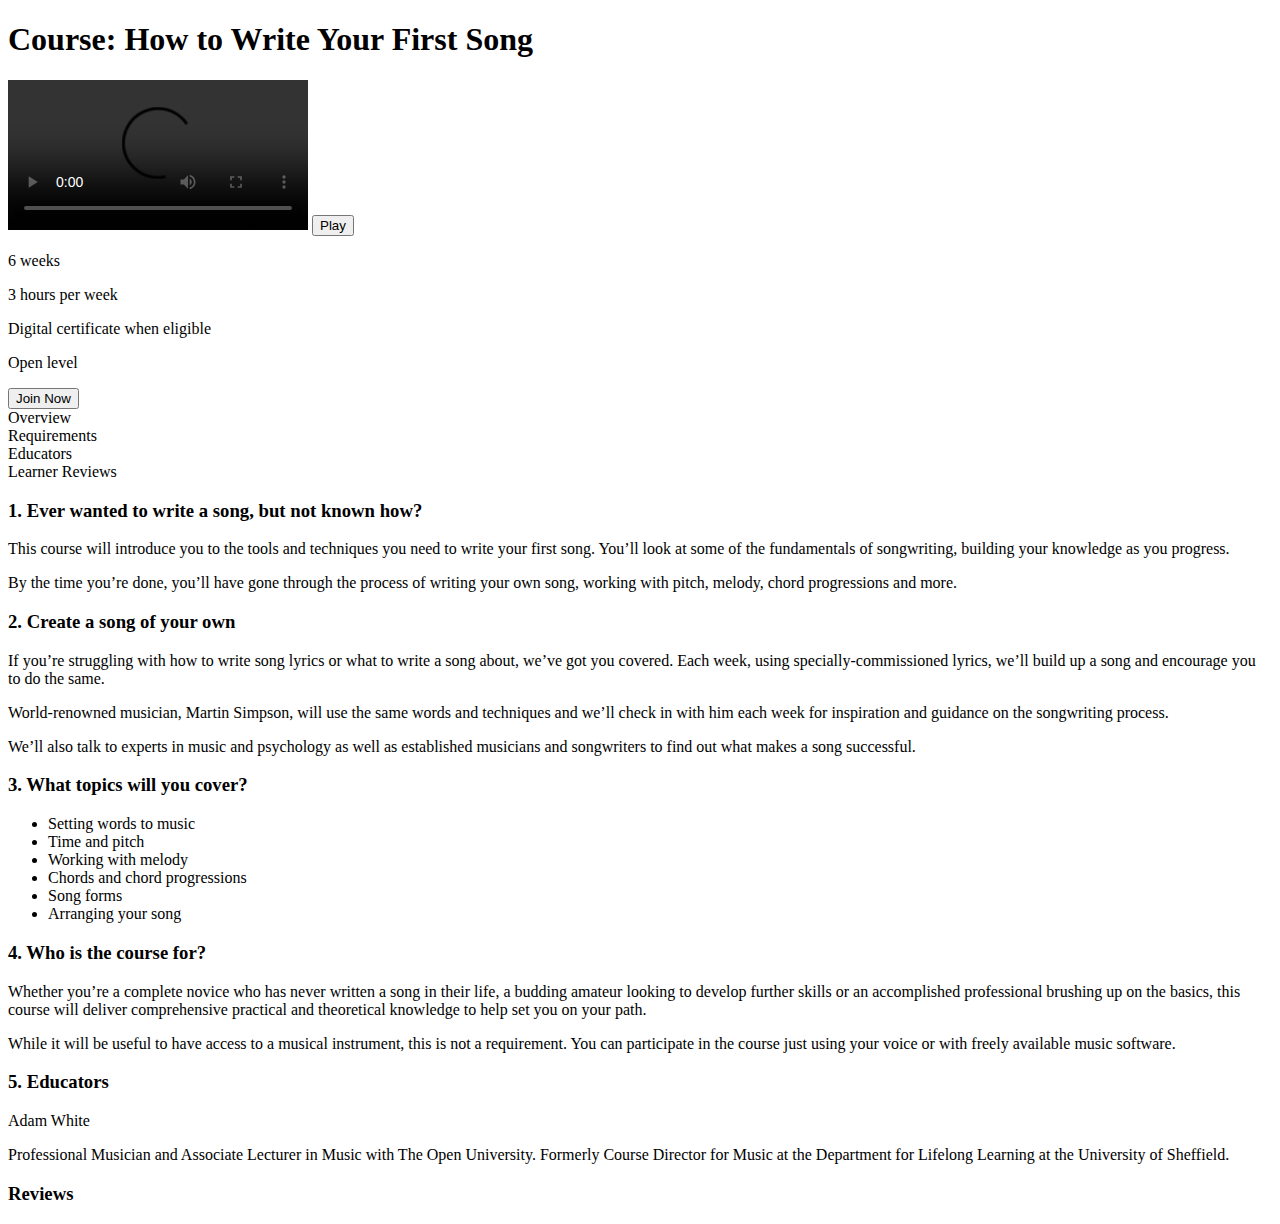
==== ali.html @ 683c17fe "fourth" ====
<!DOCTYPE html>
<html lang="en">
<head>
    <meta charset="UTF-8">
    <meta name="viewport" content="width=device-width, initial-scale=1.0">
    <title>How to Write Your First Song</title>
    <link rel="stylesheet" href="styles.css">
</head>
<body>

    <!-- Header Section -->
    <header>
        <h1>Course: How to Write Your First Song</h1>
    </header>

    <!-- Video and Course Info Section -->
    <div class="content-container">
        <div class="video-box">
            <video controls>
                <source src="course-video.mp4" type="video/mp4">
                Your browser does not support the video tag.
            </video>
            <button class="play-button">Play</button>
        </div>

        <div class="course-details">
            <div class="details-box">
                <p>6 weeks</p>
                <p>3 hours per week</p>
                <p>Digital certificate when eligible</p>
                <p>Open level</p>
                <button class="join-now">Join Now</button>
            </div>
        </div>
    </div>

    <!-- Navigation Below Video -->
    <div class="info-nav">
        <div class="nav-item">Overview</div>
        <div class="nav-item">Requirements</div>
        <div class="nav-item">Educators</div>
        <div class="nav-item">Learner Reviews</div>
    </div>

    <!-- Blocks Below -->
    <div class="blocks-container">
        <div class="block">
            <h3 class="block-title">1. Ever wanted to write a song, but not known how?</h3>
            <p>This course will introduce you to the tools and techniques you need to write your first song. You’ll look at some of the fundamentals of songwriting, building your knowledge as you progress.</p>
            <p>By the time you’re done, you’ll have gone through the process of writing your own song, working with pitch, melody, chord progressions and more.</p>
        </div>

        <div class="block">
            <h3 class="block-title">2. Create a song of your own</h3>
            <p>If you’re struggling with how to write song lyrics or what to write a song about, we’ve got you covered. Each week, using specially-commissioned lyrics, we’ll build up a song and encourage you to do the same.</p>
            <p>World-renowned musician, Martin Simpson, will use the same words and techniques and we’ll check in with him each week for inspiration and guidance on the songwriting process.</p>
            <p>We’ll also talk to experts in music and psychology as well as established musicians and songwriters to find out what makes a song successful.</p>
        </div>

        <div class="block">
            <h3 class="block-title">3. What topics will you cover?</h3>
            <ul>
                <li>Setting words to music</li>
                <li>Time and pitch</li>
                <li>Working with melody</li>
                <li>Chords and chord progressions</li>
                <li>Song forms</li>
                <li>Arranging your song</li>
            </ul>
            <div class="circle"></div>
        </div>

        <div class="block">
            <h3 class="block-title">4. Who is the course for?</h3>
            <p>Whether you’re a complete novice who has never written a song in their life, a budding amateur looking to develop further skills or an accomplished professional brushing up on the basics, this course will deliver comprehensive practical and theoretical knowledge to help set you on your path.</p>
            <p>While it will be useful to have access to a musical instrument, this is not a requirement. You can participate in the course just using your voice or with freely available music software.</p>
        </div>

        <div class="block">
            <h3 class="block-title">5. Educators</h3>
            <div class="circle-profile"></div>
            <p>Adam White</p>
            <p>Professional Musician and Associate Lecturer in Music with The Open University. Formerly Course Director for Music at the Department for Lifelong Learning at the University of Sheffield.</p>
        </div>

        <div class="block">
            <h3 class="block-title">Reviews</h3>
            <div class="divider"></div>
            <div class="divider"></div>
            <div class="circle-profile"></div>
        </div>
    </div>

</body>
</html>
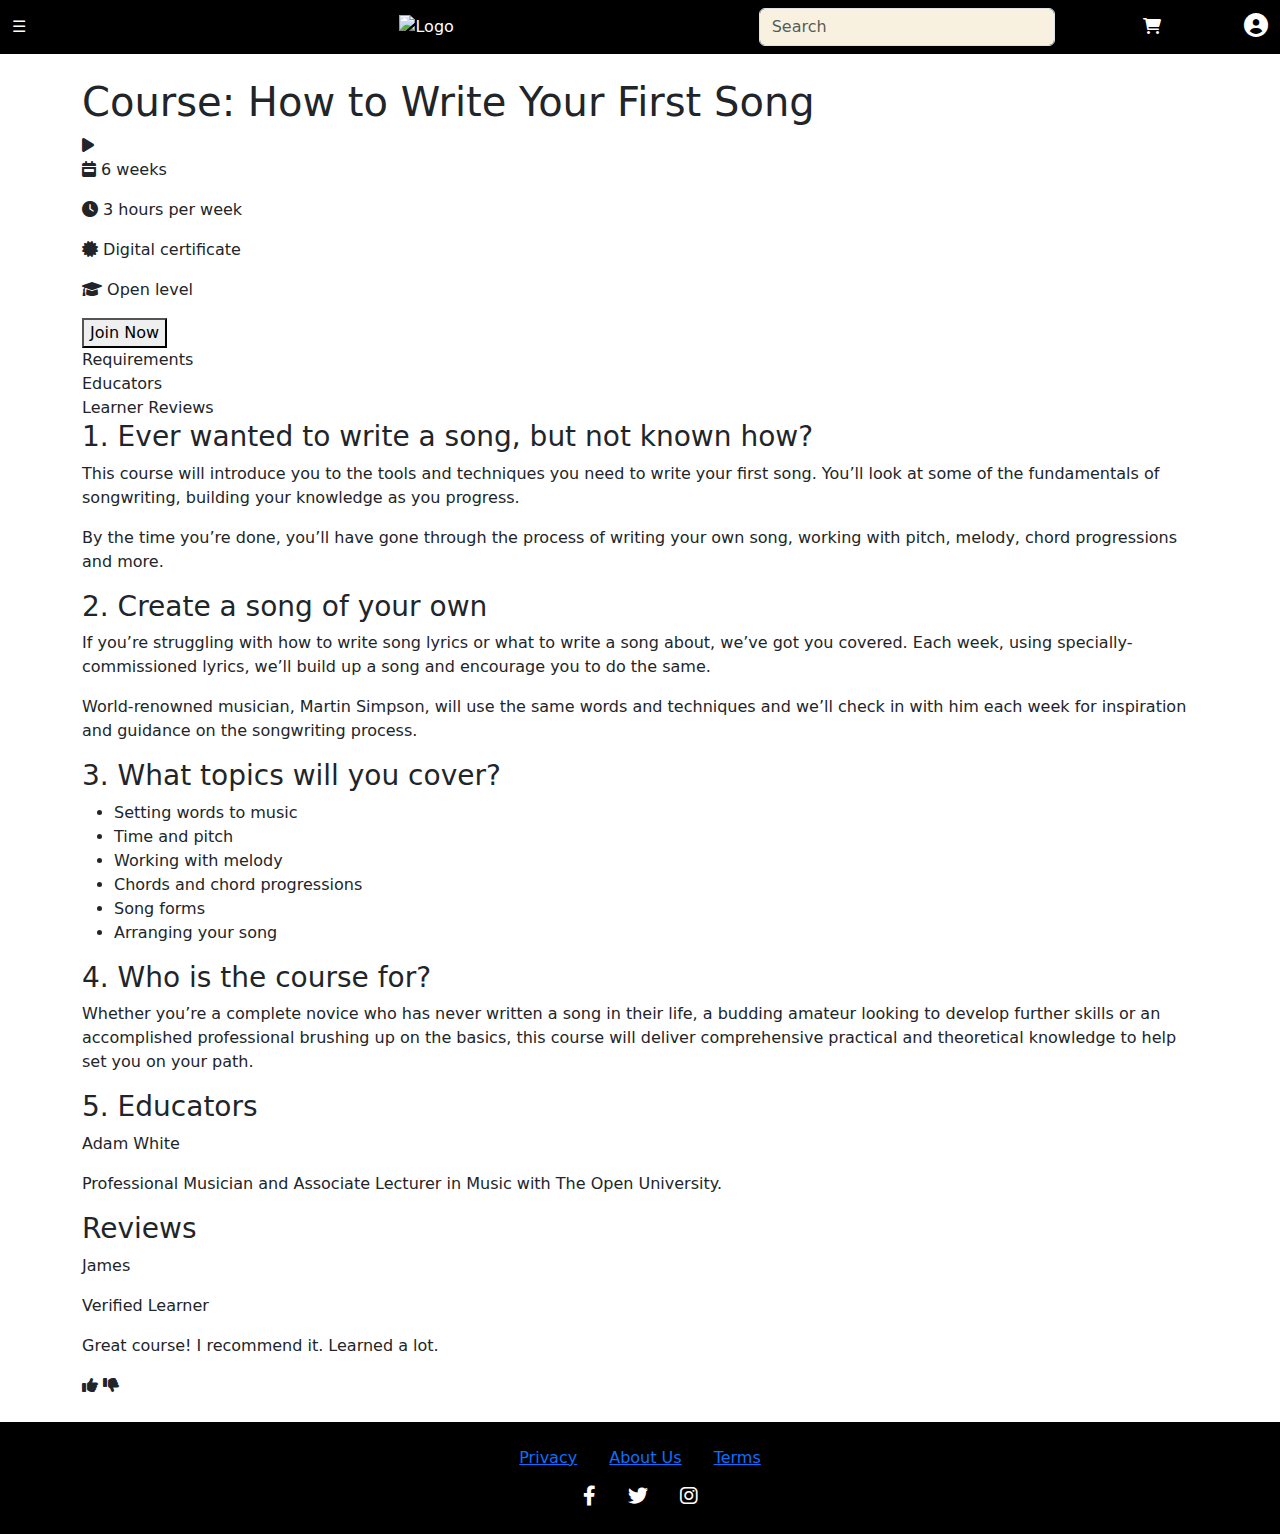
==== commit 3a4740fc: "fifth" ====
--- a/ali.html
+++ b/ali.html
@@ -3,45 +3,105 @@
 <head>
     <meta charset="UTF-8">
     <meta name="viewport" content="width=device-width, initial-scale=1.0">
-    <title>How to Write Your First Song</title>
+    <title>Responsive Website</title>
+    <link href="https://cdn.jsdelivr.net/npm/bootstrap@5.3.0-alpha1/dist/css/bootstrap.min.css" rel="stylesheet">
     <link rel="stylesheet" href="styles.css">
+    <!-- Font Awesome for Icons -->
+    <link rel="stylesheet" href="https://cdnjs.cloudflare.com/ajax/libs/font-awesome/6.0.0-beta3/css/all.min.css">
+    <!-- Google Fonts -->
+    <link href="https://fonts.googleapis.com/css2?family=Roboto:wght@400;500;700&family=Poppins:wght@300;400;600&display=swap" rel="stylesheet">
 </head>
 <body>
 
     <!-- Header Section -->
+    <header class="bg-black text-white py-2">
+        <div class="container-fluid">
+            <div class="row align-items-center">
+                <!-- Hamburger Menu -->
+                <div class="col-1">
+                    <button class="navbar-toggler" type="button" data-bs-toggle="collapse" data-bs-target="#menuDropdown" aria-controls="menuDropdown" aria-expanded="false">
+                        &#9776;
+                    </button>
+                    <div class="collapse navbar-collapse" id="menuDropdown">
+                        <ul class="navbar-nav">
+                            <li class="nav-item"><a class="nav-link" href="#">Courses</a></li>
+                            <li class="nav-item"><a class="nav-link" href="#">Explore</a></li>
+                            <li class="nav-item"><a class="nav-link" href="#">Educators</a></li>
+                        </ul>
+                    </div>
+                </div>
+
+                <!-- Logo -->
+                <div class="col text-center">
+                    <img src="https://i.postimg.cc/ydd6S2cY/LOGO-modified.png" alt="Logo" class="logo-img">
+                </div>
+
+                <!-- Search Bar -->
+                <div class="col-3">
+                    <input type="text" class="form-control" placeholder="Search" style="background-color: #f8f1e0; color: #333;">
+                </div>
+
+                <!-- Cart Icon -->
+                <div class="col-1 text-end">
+                    <i class="fas fa-cart-shopping cart-icon" data-bs-toggle="offcanvas" data-bs-target="#cartOffcanvas" aria-controls="cartOffcanvas"></i>
+                </div>
+
+                <!-- Profile Icon -->
+                <div class="col-1 text-end">
+                    <i class="fas fa-user-circle" style="font-size: 24px;"></i>
+                </div>
+            </div>
+        </div>
+    </header>
+
+    <!-- Offcanvas Cart -->
+    <div class="offcanvas offcanvas-end" tabindex="-1" id="cartOffcanvas" aria-labelledby="cartOffcanvasLabel">
+        <div class="offcanvas-header">
+            <h5 id="cartOffcanvasLabel">Shopping Cart</h5>
+            <button type="button" class="btn-close" data-bs-dismiss="offcanvas" aria-label="Close"></button>
+        </div>
+        <div class="offcanvas-body">
+            <div id="cartContent">
+                <p>Nothing added yet</p>
+            </div>
+        </div>
+    </div>
+
+    <!-- Main Content Section (Empty) -->
+    <main class="container my-4">
+        <!-- Content h<body>
+    <!-- Header Section -->
     <header>
         <h1>Course: How to Write Your First Song</h1>
     </header>
-
+    
     <!-- Video and Course Info Section -->
     <div class="content-container">
         <div class="video-box">
-            <video controls>
-                <source src="course-video.mp4" type="video/mp4">
-                Your browser does not support the video tag.
-            </video>
-            <button class="play-button">Play</button>
+            <div class="video-overlay">
+                <i class="fas fa-play video-play-icon"></i>
+            </div>
+      
         </div>
-
         <div class="course-details">
             <div class="details-box">
-                <p>6 weeks</p>
-                <p>3 hours per week</p>
-                <p>Digital certificate when eligible</p>
-                <p>Open level</p>
+                <p><i class="fas fa-calendar-week"></i> 6 weeks</p>
+                <p><i class="fas fa-clock"></i> 3 hours per week</p>
+                <p><i class="fas fa-certificate"></i> Digital certificate </p>
+                <p><i class="fas fa-graduation-cap"></i> Open level</p>
                 <button class="join-now">Join Now</button>
             </div>
         </div>
     </div>
+    
+    <!-- Navigation Below Video -->
+<div class="info-nav">
+    <div class="nav-item"><a href="#section4" class="nav-link">Requirements</a></div>
+    <div class="nav-item"><a href="#section5" class="nav-link">Educators</a></div>
+    <div class="nav-item"><a href="#section6" class="nav-link">Learner Reviews</a></div>
+</div>
 
-    <!-- Navigation Below Video -->
-    <div class="info-nav">
-        <div class="nav-item">Overview</div>
-        <div class="nav-item">Requirements</div>
-        <div class="nav-item">Educators</div>
-        <div class="nav-item">Learner Reviews</div>
-    </div>
-
+    
     <!-- Blocks Below -->
     <div class="blocks-container">
         <div class="block">
@@ -49,14 +109,11 @@
             <p>This course will introduce you to the tools and techniques you need to write your first song. You’ll look at some of the fundamentals of songwriting, building your knowledge as you progress.</p>
             <p>By the time you’re done, you’ll have gone through the process of writing your own song, working with pitch, melody, chord progressions and more.</p>
         </div>
-
         <div class="block">
             <h3 class="block-title">2. Create a song of your own</h3>
             <p>If you’re struggling with how to write song lyrics or what to write a song about, we’ve got you covered. Each week, using specially-commissioned lyrics, we’ll build up a song and encourage you to do the same.</p>
             <p>World-renowned musician, Martin Simpson, will use the same words and techniques and we’ll check in with him each week for inspiration and guidance on the songwriting process.</p>
-            <p>We’ll also talk to experts in music and psychology as well as established musicians and songwriters to find out what makes a song successful.</p>
         </div>
-
         <div class="block">
             <h3 class="block-title">3. What topics will you cover?</h3>
             <ul>
@@ -67,29 +124,51 @@
                 <li>Song forms</li>
                 <li>Arranging your song</li>
             </ul>
-            <div class="circle"></div>
         </div>
-
-        <div class="block">
+        <div class="block" id="section4">
             <h3 class="block-title">4. Who is the course for?</h3>
             <p>Whether you’re a complete novice who has never written a song in their life, a budding amateur looking to develop further skills or an accomplished professional brushing up on the basics, this course will deliver comprehensive practical and theoretical knowledge to help set you on your path.</p>
-            <p>While it will be useful to have access to a musical instrument, this is not a requirement. You can participate in the course just using your voice or with freely available music software.</p>
         </div>
-
         <div class="block">
-            <h3 class="block-title">5. Educators</h3>
-            <div class="circle-profile"></div>
+            <h3 class="block-title" id="section5">5. Educators</h3>
+            <div class="circle-profile" style="background-image: url('https://i.postimg.cc/vTv0bcCw/p5.png');"></div>
             <p>Adam White</p>
-            <p>Professional Musician and Associate Lecturer in Music with The Open University. Formerly Course Director for Music at the Department for Lifelong Learning at the University of Sheffield.</p>
+            <p>Professional Musician and Associate Lecturer in Music with The Open University.</p>
         </div>
-
-        <div class="block">
+        <div class="block" id="section6">
             <h3 class="block-title">Reviews</h3>
-            <div class="divider"></div>
-            <div class="divider"></div>
-            <div class="circle-profile"></div>
+            <div class="circle-profile" style="background-image: url('https://i.postimg.cc/6pYvv30x/p4.png');"></div>
+            <p class="review-text">James</p>
+            <p class="review-text">Verified Learner</p>
+            <p>Great course! I recommend it. Learned a lot.</p>
+            <div class="like-dislike">
+                <i class="fas fa-thumbs-up"></i>
+                <i class="fas fa-thumbs-down"></i>
+  
+            </div>
         </div>
     </div>
+</body>
+    </main>
 
+    <!-- Footer Section -->
+    <footer class="bg-black text-white py-4">
+        <div class="container text-center">
+            <div class="d-flex justify-content-center">
+                <a href="#privacy" class="mx-3">Privacy</a>
+                <a href="#about-us" class="mx-3">About Us</a>
+                <a href="#terms" class="mx-3">Terms</a>
+            </div>
+            <!-- Social Media Icons -->
+            <div class="social-icons d-flex justify-content-center mt-3">
+                <a href="#" class="mx-3"><i class="fab fa-facebook-f" style="font-size: 20px; color: white;"></i></a>
+                <a href="#" class="mx-3"><i class="fab fa-twitter" style="font-size: 20px; color: white;"></i></a>
+                <a href="#" class="mx-3"><i class="fab fa-instagram" style="font-size: 20px; color: white;"></i></a>
+            </div>
+        </div>
+    </footer>
+
+    <!-- JavaScript -->
+    <script src="https://cdn.jsdelivr.net/npm/bootstrap@5.3.0-alpha1/dist/js/bootstrap.bundle.min.js"></script>
 </body>
 </html>
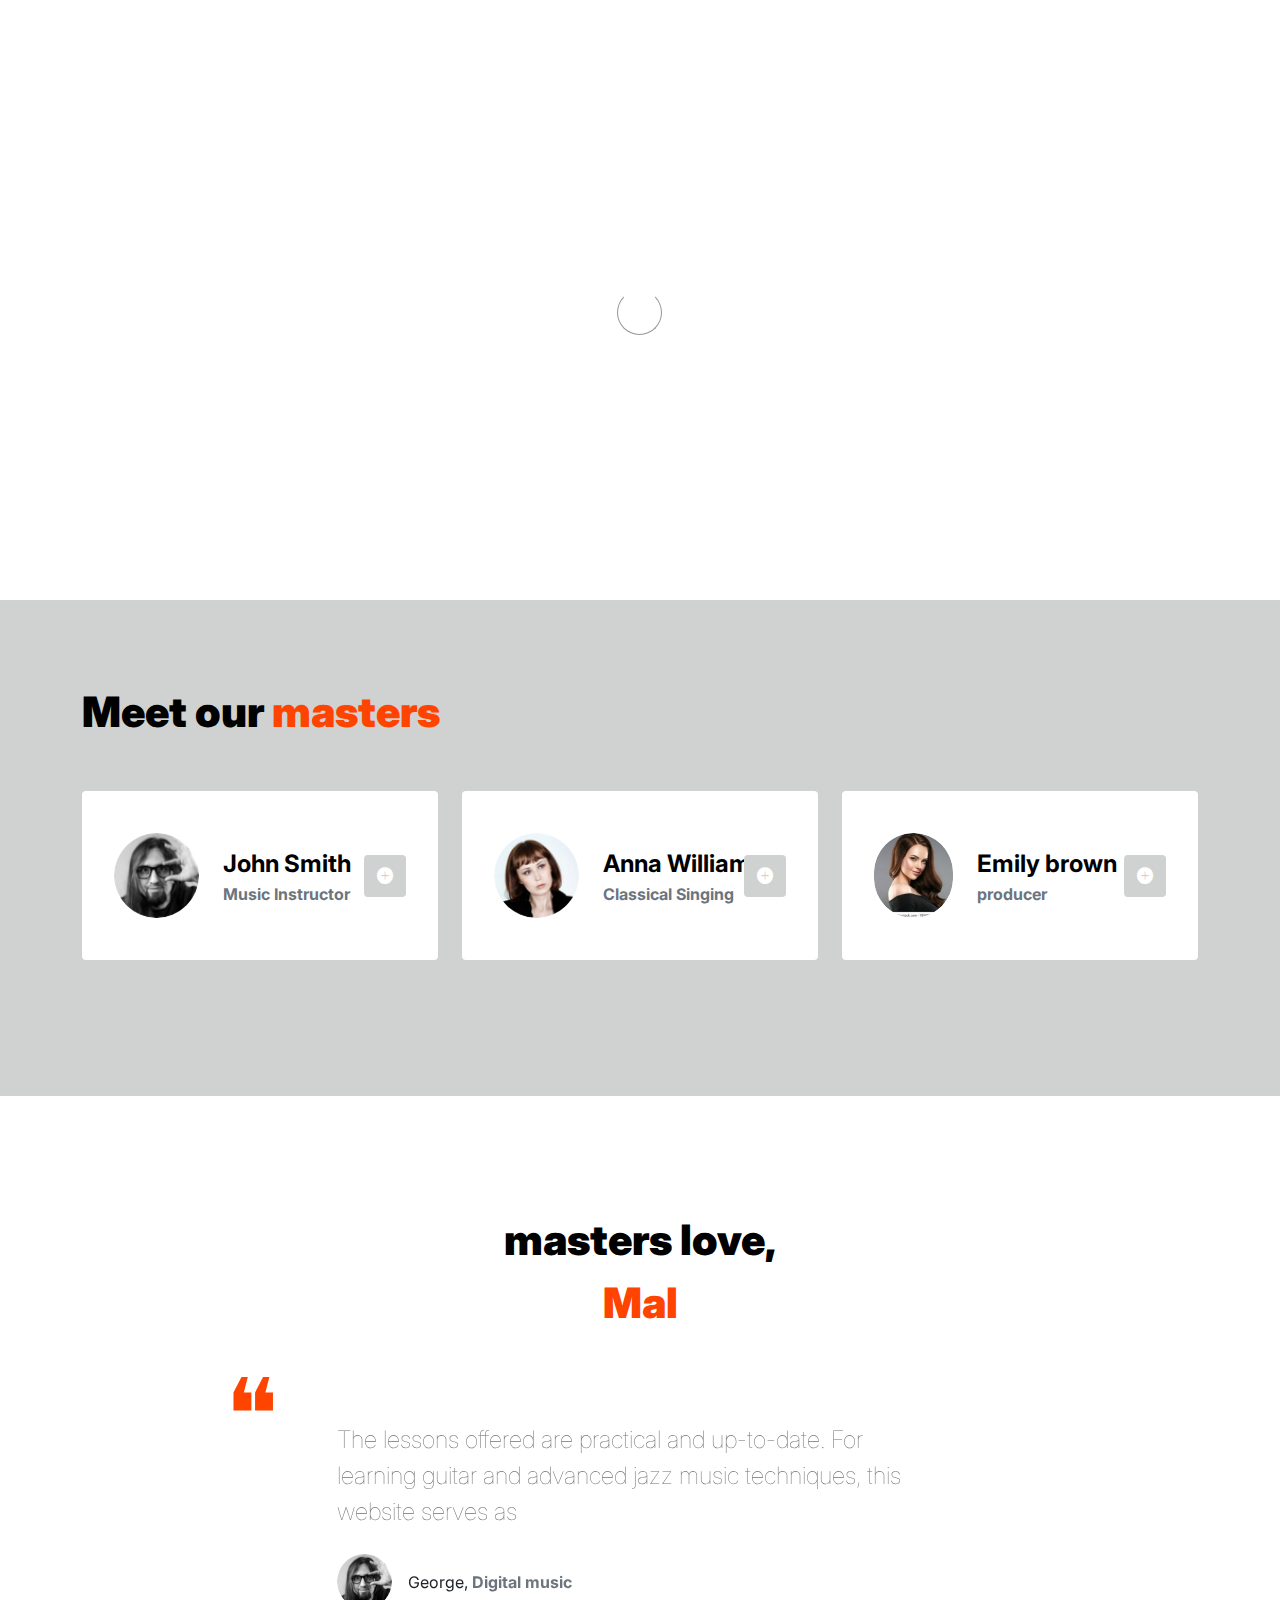
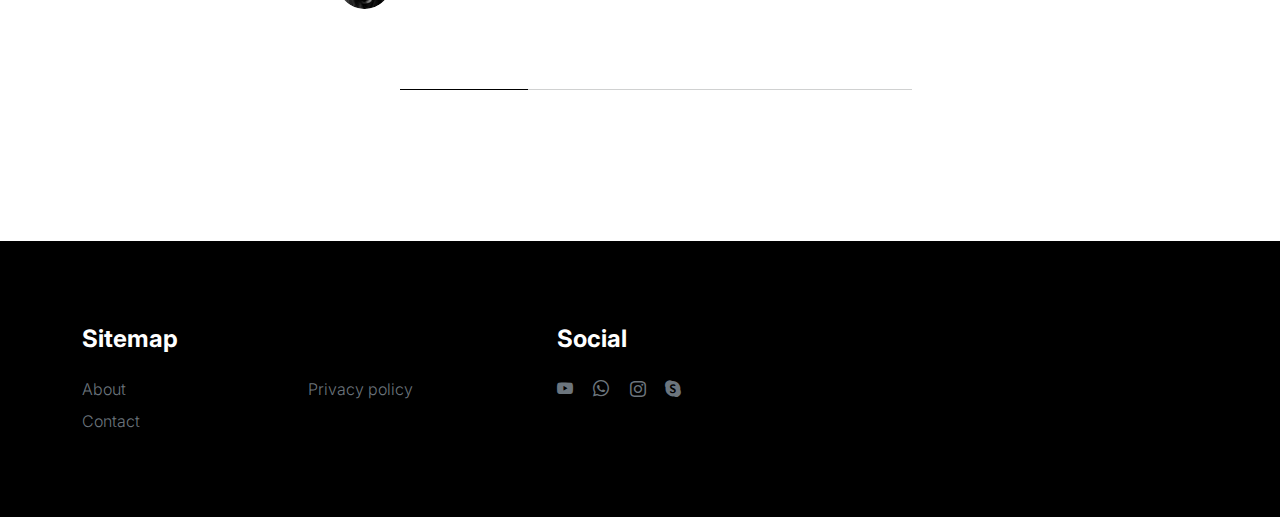
==== commit 4d117aa8: "sixth" ====
--- a/ali.html
+++ b/ali.html
@@ -1,174 +1,388 @@
-<!DOCTYPE html>
+<!doctype html>
 <html lang="en">
-<head>
-    <meta charset="UTF-8">
-    <meta name="viewport" content="width=device-width, initial-scale=1.0">
-    <title>Responsive Website</title>
-    <link href="https://cdn.jsdelivr.net/npm/bootstrap@5.3.0-alpha1/dist/css/bootstrap.min.css" rel="stylesheet">
-    <link rel="stylesheet" href="styles.css">
-    <!-- Font Awesome for Icons -->
-    <link rel="stylesheet" href="https://cdnjs.cloudflare.com/ajax/libs/font-awesome/6.0.0-beta3/css/all.min.css">
-    <!-- Google Fonts -->
-    <link href="https://fonts.googleapis.com/css2?family=Roboto:wght@400;500;700&family=Poppins:wght@300;400;600&display=swap" rel="stylesheet">
-</head>
-<body>
-
-    <!-- Header Section -->
-    <header class="bg-black text-white py-2">
-        <div class="container-fluid">
-            <div class="row align-items-center">
-                <!-- Hamburger Menu -->
-                <div class="col-1">
-                    <button class="navbar-toggler" type="button" data-bs-toggle="collapse" data-bs-target="#menuDropdown" aria-controls="menuDropdown" aria-expanded="false">
-                        &#9776;
+    <head>
+        <meta charset="utf-8">
+        <meta name="viewport" content="width=device-width, initial-scale=1">
+
+        <meta name="description" content="">
+        <meta name="author" content="">
+
+        <title>mal About Page</title>
+
+        <!-- CSS FILES -->
+        <link rel="preconnect" href="https://fonts.googleapis.com">
+
+        <link rel="preconnect" href="https://fonts.gstatic.com" crossorigin>
+
+        <link href="https://fonts.googleapis.com/css2?family=Inter:wght@100;300;400;700;900&display=swap" rel="stylesheet">
+
+        <link href="css/bootstrap.min.css" rel="stylesheet">
+        <link href="css/bootstrap-icons.css" rel="stylesheet">
+
+        <link rel="stylesheet" href="css/slick.css"/>
+
+        <link href="css/ali.css" rel="stylesheet">
+ 
+    </head>
+    
+    <body>
+
+        <section class="preloader">
+            <div class="spinner">
+                <span class="sk-inner-circle"></span>
+            </div>
+        </section>
+    
+        <main>
+
+            <nav class="navbar navbar-expand-lg">
+                <div class="container">
+                    <button class="navbar-toggler" type="button" data-bs-toggle="collapse" data-bs-target="#navbarNav" aria-controls="navbarNav" aria-expanded="false" aria-label="Toggle navigation">
+                        <span class="navbar-toggler-icon"></span>
                     </button>
-                    <div class="collapse navbar-collapse" id="menuDropdown">
-                        <ul class="navbar-nav">
-                            <li class="nav-item"><a class="nav-link" href="#">Courses</a></li>
-                            <li class="nav-item"><a class="nav-link" href="#">Explore</a></li>
-                            <li class="nav-item"><a class="nav-link" href="#">Educators</a></li>
-                        </ul>
-                    </div>
-                </div>
-
-                <!-- Logo -->
-                <div class="col text-center">
-                    <img src="https://i.postimg.cc/ydd6S2cY/LOGO-modified.png" alt="Logo" class="logo-img">
-                </div>
-
-                <!-- Search Bar -->
-                <div class="col-3">
-                    <input type="text" class="form-control" placeholder="Search" style="background-color: #f8f1e0; color: #333;">
-                </div>
-
-                <!-- Cart Icon -->
-                <div class="col-1 text-end">
-                    <i class="fas fa-cart-shopping cart-icon" data-bs-toggle="offcanvas" data-bs-target="#cartOffcanvas" aria-controls="cartOffcanvas"></i>
-                </div>
-
-                <!-- Profile Icon -->
-                <div class="col-1 text-end">
-                    <i class="fas fa-user-circle" style="font-size: 24px;"></i>
-                </div>
+
+                    <a class="navbar-brand" href="index.html">
+                        <strong><span>Mal</span> </strong>
+                    </a>
+
+                    <div class="d-lg-none">
+                        <a href="sign-in.html" class="bi-person custom-icon me-3"></a>
+
+                        <a href="product-detail.html" class="bi-bag custom-icon"></a>
+                    </div>
+
+                    <div class="collapse navbar-collapse" id="navbarNav">
+                        <ul class="navbar-nav mx-auto">
+                            <li class="nav-item">
+                                <a class="nav-link" href="index.html">Home</a>
+                            </li>
+
+                            <li class="nav-item">
+                                <a class="nav-link active" href="ali.html">user</a>
+                            </li>
+
+                            <li class="nav-item">
+                                <a class="nav-link" href="page5.html">course</a>
+                            </li>
+
+                            <li class="nav-item">
+                                <a class="nav-link" href="npage4.html">master</a>
+                            </li>
+
+                            <li class="nav-item">
+                                <a class="nav-link" href="npage3.html">Contact</a>
+                            </li>
+                        </ul>
+
+                        <div class="d-none d-lg-block">
+                            <a href="sign-in.html" class="bi-person custom-icon me-3"></a>
+
+                            <a href="product-detail.html" class="bi-bag custom-icon"></a>
+                        </div>
+                    </div>
+                </div>
+            </nav>
+
+            <header class="site-header section-padding-img site-header-image">
+                <div class="container">
+                    <div class="row">
+
+                        <div class="col-lg-6 col-12 header-info">
+                            <h1>
+                                <span class="d-block text-primary">Company</span>
+                                <span class="d-block text-dark">of music</span>
+                            </h1>
+                        </div>
+                    </div>
+                </div>
+
+                <img src="image/t3.png" class="header-image img-fluid" alt="">
+            </header>
+
+            <section class="team section-padding">
+                <div class="container">
+                    <div class="row">
+
+                        <div class="col-12">
+                            <h2 class="mb-5">Meet our <span>masters</span></h2>
+                        </div>
+
+                        <div class="col-lg-4 mb-4 col-12">
+                            <div class="team-thumb d-flex align-items-center">
+                                <img src="image/pr1.png" class="img-fluid custom-circle-image team-image me-4" alt="">
+
+                                <div class="team-info">
+                                    <h5 class="mb-0">John Smith</h5>
+                                    <strong class="text-muted">Music  Instructor</strong>
+
+                                    <!-- Button trigger modal -->
+                                    <button type="button" class="btn custom-modal-btn" data-bs-toggle="modal" data-bs-target="#don">
+                                      <i class="bi-plus-circle-fill"></i>
+                                    </button>
+
+                                </div>
+                            </div>
+                        </div>
+
+                        <div class="col-lg-4 mb-4 col-12">
+                            <div class="team-thumb d-flex align-items-center">
+                                <img src="image/pr2.png" class="img-fluid custom-circle-image team-image me-4" alt="">
+
+                                <div class="team-info">
+                                    <h5 class="mb-0">Anna Williams</h5>
+                                    <strong class="text-muted">Classical Singing</strong>
+
+                                    <!-- Button trigger modal -->
+                                    <button type="button" class="btn custom-modal-btn" data-bs-toggle="modal" data-bs-target="#kelly">
+                                      <i class="bi-plus-circle-fill"></i>
+                                    </button>
+                                </div>
+                            </div>
+                        </div>
+
+                        <div class="col-lg-4 mb-lg-0 mb-4 col-12">
+                            <div class="team-thumb d-flex align-items-center">
+                                <img src="image/p3.png" class="img-fluid custom-circle-image team-image me-4" alt="">
+
+                                <div class="team-info">
+                                    <h5 class="mb-0">Emily brown</h5>
+                                    <strong class="text-muted">producer</strong>
+
+                                    <!-- Button trigger modal -->
+                                    <button type="button" class="btn custom-modal-btn" data-bs-toggle="modal" data-bs-target="#marie">
+                                      <i class="bi-plus-circle-fill"></i>
+                                    </button>
+                                </div>
+                            </div>
+                        </div>
+
+                    </div>
+                </div>
+            </section>
+
+            <section class="testimonial section-padding">
+                <div class="container">
+                    <div class="row">
+
+                        <div class="col-lg-9 mx-auto col-11">
+                            <h2 class="text-center">masters love, <br> <span>Mal</span> </h2>
+
+                            <div class="slick-testimonial">
+                                <div class="slick-testimonial-caption">
+                                    <p class="lead"> The lessons offered are practical and up-to-date. For learning guitar and advanced jazz music techniques, this website serves as</p>
+
+                                    <div class="slick-testimonial-client d-flex align-items-center mt-4">
+                                        <img src="image/pr1.png" class="img-fluid custom-circle-image me-3" alt="">
+
+                                        <span>George, <strong class="text-muted">Digital music</strong></span>
+                                    </div>
+                                </div>
+
+                                <div class="slick-testimonial-caption">
+                                    <p class="lead">This music education website is a rich source of content. The courses are designed in a way that suits both beginners and advanced learners.</p>
+
+                                    <div class="slick-testimonial-client d-flex align-items-center mt-4">
+                                        <img src="image/p4.png" class="img-fluid custom-circle-image me-3" alt="">
+
+                                        <span>Sandar, <strong class="text-muted">Zoom Fashion Idea</strong></span>
+                                    </div>
+                                </div>
+
+                                <div class="slick-testimonial-caption">
+                                    <p class="lead">As a piano instructor, I highly recommend this music education website to anyone interested in learning the instrument.</p>
+
+                                    <div class="slick-testimonial-client d-flex align-items-center mt-4">
+                                        <img src="image/pr2.png" class="img-fluid custom-circle-image me-3" alt="">
+
+                                        <span>Marie, <strong class="text-muted">music Design</strong></span>
+                                    </div>
+                                </div>
+
+                                <div class="slick-testimonial-caption">
+                                    <p class="lead">This music education website is a rich source of content. The courses are designed in a way that suits both beginners and advanced learners.</p>
+
+                                    <div class="slick-testimonial-client d-flex align-items-center mt-4">
+                                        <img src="image/p3.png" class="img-fluid custom-circle-image me-3" alt="">
+
+                                        <span>Catherine, <strong class="text-muted">drummer</strong></span>
+                                    </div>
+                                </div>
+                            </div>
+                        </div>
+
+                    </div>
+                </div>
+            </section>
+
+        </main>
+
+        <footer class="site-footer">
+            <div class="container">
+                <div class="row">
+
+                  
+
+                    <div class="col-lg-5 col-8">
+                        <h5 class="text-white mb-3">Sitemap</h5>
+
+                        <ul class="footer-menu d-flex flex-wrap">
+                            <li class="footer-menu-item"><a href="about.html" class="footer-menu-link">About</a></li>
+
+           
+
+                            <li class="footer-menu-item"><a href="#" class="footer-menu-link">Privacy policy</a></li>
+
+
+                            <li class="footer-menu-item"><a href="#" class="footer-menu-link">Contact</a></li>
+                        </ul>
+                    </div>
+
+                    <div class="col-lg-3 col-4">
+                        <h5 class="text-white mb-3">Social</h5>
+
+                        <ul class="social-icon">
+
+                            <li><a href="#" class="social-icon-link bi-youtube"></a></li>
+
+                            <li><a href="#" class="social-icon-link bi-whatsapp"></a></li>
+
+                            <li><a href="#" class="social-icon-link bi-instagram"></a></li>
+
+                            <li><a href="#" class="social-icon-link bi-skype"></a></li>
+                        </ul>
+                    </div>
+
+                </div>
+            </div>
+        </footer>
+
+        <!-- TEAM MEMBER MODAL -->
+        <div class="modal fade" id="don" tabindex="-1" aria-labelledby="exampleModalLabel" aria-hidden="true">
+            <div class="modal-dialog modal-dialog-centered modal-lg">
+                <div class="modal-content border-0">
+                    <div class="modal-header flex-column">
+                        <h3 class="modal-title" id="exampleModalLabel">John Smith</h3>
+
+                        <h6 class="text-muted">Music Instructor
+                        </h6>
+
+                        <button type="button" class="btn-close" data-bs-dismiss="modal" aria-label="Close"></button>
+                    </div>
+
+                    <div class="modal-body">
+                        <h5 class="mb-4"> his site is one of the best online resources for learning music. </h5>
+
+                        <div class="row mb-4">
+                            <div class="col-lg-6 col-12">
+                                <p>The lessons offered are practical and up-to-date. For learning guitar and advanced jazz music techniques,.</p>
+                            </div>
+
+                            <div class="col-lg-6 col-12">
+                                <p> this website serves as an excellent supplementary resource</p>
+                            </div>
+                        </div>
+
+                        <ul class="social-icon">
+                            <li class="me-3"><strong>Where to find?</strong></li>
+
+                            <li><a href="#" class="social-icon-link bi-youtube"></a></li>
+
+                            <li><a href="#" class="social-icon-link bi-whatsapp"></a></li>
+
+                            <li><a href="#" class="social-icon-link bi-instagram"></a></li>
+                        </ul>
+                    </div>
+                </div>
+
             </div>
         </div>
-    </header>
-
-    <!-- Offcanvas Cart -->
-    <div class="offcanvas offcanvas-end" tabindex="-1" id="cartOffcanvas" aria-labelledby="cartOffcanvasLabel">
-        <div class="offcanvas-header">
-            <h5 id="cartOffcanvasLabel">Shopping Cart</h5>
-            <button type="button" class="btn-close" data-bs-dismiss="offcanvas" aria-label="Close"></button>
+
+        <!-- TEAM MEMBER MODAL -->
+        <div class="modal fade" id="kelly" tabindex="-1" aria-labelledby="exampleModalLabel" aria-hidden="true">
+            <div class="modal-dialog modal-dialog-centered modal-lg">
+                <div class="modal-content border-0">
+                    <div class="modal-header flex-column">
+                        <h3 class="modal-title" id="exampleModalLabel">Anna Williams</h3>
+
+                        <h6 class="text-muted">Classical Singing</h6>
+
+                        <button type="button" class="btn-close" data-bs-dismiss="modal" aria-label="Close"></button>
+                    </div>
+
+                    <div class="modal-body">
+                        <h5 class="mb-4">This music education website is a rich source of content. The courses are designed in a way that suits both beginners and advanced learners. I have </h5>
+
+                        <div class="row mb-4">
+                            <div class="col-lg-6 col-12">
+                                <p>used the tools and video lessons for teaching classical singing to my students, and the results have been excellent.</p>
+                            </div>
+
+                            <div class="col-lg-6 col-12">
+                                <p></p>
+                            </div>
+                        </div>
+
+                        <ul class="social-icon">
+                            <li class="me-3"><strong>Where to find?</strong></li>
+
+                            <li><a href="#" class="social-icon-link bi-facebook"></a></li>
+
+                            <li><a href="#" class="social-icon-link bi-instagram"></a></li>
+                        </ul>
+                    </div>
+                </div>
+
+            </div>
         </div>
-        <div class="offcanvas-body">
-            <div id="cartContent">
-                <p>Nothing added yet</p>
+
+        <!-- TEAM MEMBER MODAL -->
+        <div class="modal fade" id="marie" tabindex="-1" aria-labelledby="exampleModalLabel" aria-hidden="true">
+            <div class="modal-dialog modal-dialog-centered modal-lg">
+                <div class="modal-content border-0">
+                    <div class="modal-header flex-column">
+                        <h3 class="modal-title" id="exampleModalLabel">Emily brown
+                            </h3>
+
+                        <h6 class="text-muted">producer</h6>
+
+                        <button type="button" class="btn-close" data-bs-dismiss="modal" aria-label="Close"></button>
+                    </div>
+
+                    <div class="modal-body">
+                        <h5 class="mb-4">As a piano instructor, I highly recommend this music education website to anyone  "</h5>
+
+                        <div class="row mb-4">
+                            <div class="col-lg-6 col-12">
+                                <p>interested in learning the instrument. The instructional videos</p>
+                            </div>
+
+                            <div class="col-lg-6 col-12">
+                                <p>and interactive exercises are designed in a way that makes the learning process very simple and engaging for students..</p>
+                            </div>
+                        </div>
+
+                        <ul class="social-icon">
+                            <li class="me-3"><strong>Where to find?</strong></li>
+
+                            <li><a href="#" class="social-icon-link bi-twitter"></a></li>
+
+                            <li><a href="#" class="social-icon-link bi-linkedin"></a></li>
+
+                            <li><a href="#" class="social-icon-link bi-envelope"></a></li>
+                        </ul>
+                    </div>
+                </div>
+
             </div>
         </div>
-    </div>
-
-    <!-- Main Content Section (Empty) -->
-    <main class="container my-4">
-        <!-- Content h<body>
-    <!-- Header Section -->
-    <header>
-        <h1>Course: How to Write Your First Song</h1>
-    </header>
-    
-    <!-- Video and Course Info Section -->
-    <div class="content-container">
-        <div class="video-box">
-            <div class="video-overlay">
-                <i class="fas fa-play video-play-icon"></i>
-            </div>
-      
-        </div>
-        <div class="course-details">
-            <div class="details-box">
-                <p><i class="fas fa-calendar-week"></i> 6 weeks</p>
-                <p><i class="fas fa-clock"></i> 3 hours per week</p>
-                <p><i class="fas fa-certificate"></i> Digital certificate </p>
-                <p><i class="fas fa-graduation-cap"></i> Open level</p>
-                <button class="join-now">Join Now</button>
-            </div>
-        </div>
-    </div>
-    
-    <!-- Navigation Below Video -->
-<div class="info-nav">
-    <div class="nav-item"><a href="#section4" class="nav-link">Requirements</a></div>
-    <div class="nav-item"><a href="#section5" class="nav-link">Educators</a></div>
-    <div class="nav-item"><a href="#section6" class="nav-link">Learner Reviews</a></div>
-</div>
-
-    
-    <!-- Blocks Below -->
-    <div class="blocks-container">
-        <div class="block">
-            <h3 class="block-title">1. Ever wanted to write a song, but not known how?</h3>
-            <p>This course will introduce you to the tools and techniques you need to write your first song. You’ll look at some of the fundamentals of songwriting, building your knowledge as you progress.</p>
-            <p>By the time you’re done, you’ll have gone through the process of writing your own song, working with pitch, melody, chord progressions and more.</p>
-        </div>
-        <div class="block">
-            <h3 class="block-title">2. Create a song of your own</h3>
-            <p>If you’re struggling with how to write song lyrics or what to write a song about, we’ve got you covered. Each week, using specially-commissioned lyrics, we’ll build up a song and encourage you to do the same.</p>
-            <p>World-renowned musician, Martin Simpson, will use the same words and techniques and we’ll check in with him each week for inspiration and guidance on the songwriting process.</p>
-        </div>
-        <div class="block">
-            <h3 class="block-title">3. What topics will you cover?</h3>
-            <ul>
-                <li>Setting words to music</li>
-                <li>Time and pitch</li>
-                <li>Working with melody</li>
-                <li>Chords and chord progressions</li>
-                <li>Song forms</li>
-                <li>Arranging your song</li>
-            </ul>
-        </div>
-        <div class="block" id="section4">
-            <h3 class="block-title">4. Who is the course for?</h3>
-            <p>Whether you’re a complete novice who has never written a song in their life, a budding amateur looking to develop further skills or an accomplished professional brushing up on the basics, this course will deliver comprehensive practical and theoretical knowledge to help set you on your path.</p>
-        </div>
-        <div class="block">
-            <h3 class="block-title" id="section5">5. Educators</h3>
-            <div class="circle-profile" style="background-image: url('https://i.postimg.cc/vTv0bcCw/p5.png');"></div>
-            <p>Adam White</p>
-            <p>Professional Musician and Associate Lecturer in Music with The Open University.</p>
-        </div>
-        <div class="block" id="section6">
-            <h3 class="block-title">Reviews</h3>
-            <div class="circle-profile" style="background-image: url('https://i.postimg.cc/6pYvv30x/p4.png');"></div>
-            <p class="review-text">James</p>
-            <p class="review-text">Verified Learner</p>
-            <p>Great course! I recommend it. Learned a lot.</p>
-            <div class="like-dislike">
-                <i class="fas fa-thumbs-up"></i>
-                <i class="fas fa-thumbs-down"></i>
-  
-            </div>
-        </div>
-    </div>
-</body>
-    </main>
-
-    <!-- Footer Section -->
-    <footer class="bg-black text-white py-4">
-        <div class="container text-center">
-            <div class="d-flex justify-content-center">
-                <a href="#privacy" class="mx-3">Privacy</a>
-                <a href="#about-us" class="mx-3">About Us</a>
-                <a href="#terms" class="mx-3">Terms</a>
-            </div>
-            <!-- Social Media Icons -->
-            <div class="social-icons d-flex justify-content-center mt-3">
-                <a href="#" class="mx-3"><i class="fab fa-facebook-f" style="font-size: 20px; color: white;"></i></a>
-                <a href="#" class="mx-3"><i class="fab fa-twitter" style="font-size: 20px; color: white;"></i></a>
-                <a href="#" class="mx-3"><i class="fab fa-instagram" style="font-size: 20px; color: white;"></i></a>
-            </div>
-        </div>
-    </footer>
-
-    <!-- JavaScript -->
-    <script src="https://cdn.jsdelivr.net/npm/bootstrap@5.3.0-alpha1/dist/js/bootstrap.bundle.min.js"></script>
-</body>
+
+        <!-- JAVASCRIPT FILES -->
+        <script src="js/jquery.min.js"></script>
+        <script src="js/bootstrap.bundle.min.js"></script>
+        <script src="js/Headroom.js"></script>
+        <script src="js/jQuery.headroom.js"></script>
+        <script src="js/slick.min.js"></script>
+        <script src="js/custom.js"></script>
+
+    </body>
 </html>
--- a/css/ali.css
+++ b/css/ali.css
@@ -0,0 +1,1182 @@
+/*
+
+Tooplate 2127 Little Fashion
+
+https://www.tooplate.com/view/2127-little-fashion
+
+*/
+
+
+/*---------------------------------------
+  CUSTOM PROPERTIES ( VARIABLES )             
+-----------------------------------------*/
+:root {
+  --white-color:                #FFFFFF;
+  --primary-color:              #FF4400;
+  --section-bg-color:           #f0f8ff;
+  --dark-color:                 #000000;
+  --grey-color:                 #d0d1d1;
+  --p-color:                    #717275;
+
+  --body-font-family:           'Inter', sans-serif;
+
+  --h5-font-size:               24px;
+  --p-font-size:                20px;
+  --copyright-text-font-size:   16px;
+  --product-link-font-size:     14px;
+  --custom-link-font-size:      12px;
+
+  --font-weight-thin:           100;
+  --font-weight-light:          300;
+  --font-weight-normal:         400;
+  --font-weight-bold:           700;
+  --font-weight-black:          900;
+}
+
+body,
+html {
+  height: 100%;
+}
+
+html {
+  scroll-behavior: smooth;
+}
+
+@media screen and (prefers-reduced-motion: reduce) {
+  html {
+    scroll-behavior: auto;
+  }
+}
+
+body {
+    background: var(--white-color);
+    font-family: var(--body-font-family);    
+    position: relative;
+}
+
+/*---------------------------------------
+  TYPOGRAPHY               
+-----------------------------------------*/
+
+h2,
+h3,
+h4,
+h5,
+h6 {
+  color: var(--dark-color);
+  line-height: inherit;
+}
+
+h1,
+h2,
+h3,
+h4,
+h5,
+h6 {
+  font-weight: var(--font-weight-bold);
+}
+
+h1,
+h2 {
+  font-weight: var(--font-weight-black);
+}
+
+h1 {
+  font-size: 64px;
+  line-height: normal;
+}
+
+h2 {
+  font-size: 42px;
+}
+
+h3 {
+  font-size: 36px;
+}
+
+h4 {
+  font-size: 32px;
+}
+
+h5 {
+  font-size: 24px;
+}
+
+h6 {
+  font-size: 20px;
+}
+
+p {
+  color: var(--p-color);
+  font-size: var(--p-font-size);
+  font-weight: var(--font-weight-light);
+}
+
+a, 
+button {
+  touch-action: manipulation;
+  transition: all 0.3s;
+}
+
+a {
+  color: var(--p-color);
+  text-decoration: none;
+}
+
+a:hover {
+  color: var(--primary-color);
+}
+
+.text-primary {
+  color: var(--primary-color) !important;
+}
+
+::selection {
+  background: var(--primary-color);
+  color: var(--white-color);
+}
+
+/*---------------------------------------
+  CUSTOM LINK               
+-----------------------------------------*/
+.custom-link {
+  color: var(--p-color);
+  font-size: var(--custom-link-font-size);
+  font-weight: var(--font-weight-bold);
+  text-transform: uppercase;
+  position: relative;
+}
+
+.custom-link i {
+  position: absolute;
+  opacity: 0;
+  bottom: 0;
+  left: 100%;
+  transition: all 0.3s;
+  line-height: normal;
+}
+
+.custom-link:hover i {
+  opacity: 1;
+  left: 101%;
+}
+
+.lead {
+  font-size: 1.5rem;
+  font-weight: var(--font-weight-thin);
+}
+
+b,
+strong {
+  font-weight: var(--font-weight-bold);
+}
+
+/*---------------------------------------
+  PRE LOADER               
+-----------------------------------------*/
+.preloader {
+  position: fixed;
+  top: 0;
+  left: 0;
+  width: 100%;
+  height: 100%;
+  z-index: 99999;
+  display: flex;
+  flex-flow: row nowrap;
+  justify-content: center;
+  align-items: center;
+  background: none repeat scroll 0 0 var(--white-color);
+}
+
+.spinner {
+  border: 1px solid transparent;
+  border-radius: 5px;
+  position: relative;
+}
+
+.spinner::before {
+  content: '';
+  box-sizing: border-box;
+  position: absolute;
+  top: 50%;
+  left: 50%;
+  width: 45px;
+  height: 45px;
+  margin-top: -10px;
+  margin-left: -23px;
+  border-radius: 50%;
+  border: 1px solid #959595;
+  border-top-color: var(--white-color);
+  animation: spinner .9s linear infinite;
+}
+
+@keyframes spinner {
+  to {transform: rotate(360deg);}
+}
+
+/*---------------------------------------
+  CUSTOM BUTTON & ICON              
+-----------------------------------------*/
+.custom-btn {
+  background: var(--dark-color);
+  border-radius: 50px;
+  color: var(--white-color);
+  font-size: var(--copyright-text-font-size);
+  text-transform: uppercase;
+  padding: 16.50px 20px;
+}
+
+.social-btn {
+  background: transparent;
+  border: 1px solid var(--grey-color);
+  color: var(--dark-color);
+  text-transform: none;
+}
+
+.social-btn:hover {
+  border-color: transparent;
+}
+
+.cart-form-select {
+  border-radius: 0;
+  padding-top: 15px;
+  padding-bottom: 15px;
+}
+
+.cart-btn {
+  border-radius: 0;
+  width: 100%;
+  font-size: var(--product-link-font-size);
+}
+
+.custom-btn:hover,
+.slick-slideshow .custom-btn:hover {
+  background: var(--primary-color);
+  color: var(--white-color);
+}
+
+.custom-icon {
+  color: var(--p-color);
+  font-size: 24px;
+}
+
+.custom-icon {
+  display: inline-block;
+  vertical-align: middle;
+}
+
+.bi-bag.custom-icon {
+  font-size: 17px;
+}
+
+.featured-icon {
+  color: var(--grey-color);
+  font-size: 52px;
+}
+
+/*---------------------------------------
+  DIV SEPARATOR               
+-----------------------------------------*/
+.div-separator {
+  position: relative;
+}
+
+.div-separator::before {
+  content: "";
+  height: 1px;
+  background: var(--grey-color);
+  display: block;
+  width: 100%;
+}
+
+.div-separator span {
+  position: absolute;
+  top: 50%;
+  margin-left: -22.5px;
+  left: 50%;
+  text-align: center;
+  background: var(--white-color);
+  margin-top: -11px;
+  color: var(--dark-color);
+  font-weight: var(--font-weight-bold);
+  font-size: 14px;
+  width: 35px;
+  text-transform: uppercase;
+}
+
+/*---------------------------------------
+  FULL IMAGE               
+-----------------------------------------*/
+.full-image-img {
+  display: block;
+  position: absolute;
+  z-index: -1;
+  right: 0;
+  width: 100%;
+  bottom: -120px;
+  min-width: 650px;
+}
+
+@media (min-width: 1600px) {
+  .full-image-img {
+    bottom: -200px;
+  }
+}
+
+/*---------------------------------------
+  NAVIGATION               
+-----------------------------------------*/
+.navbar {
+  background: var(--white-color);
+  position: fixed;
+  top: 0;
+  right: 0;
+  left: 0;
+  padding: 25px 0;
+  z-index: 2;
+  will-change: transform;
+  transition: transform 300ms linear;
+}
+
+.navbar span, h2 span, h4 span {
+	color: var(--primary-color);
+}
+
+.navbar.headroom--not-top {
+  padding: 20px 0;
+}
+
+.headroom--pinned {
+  transform: translate(0, 0);
+}
+
+.headroom--unpinned {
+  transform: translate(0, -150%);
+}
+
+.navbar-brand {
+  color: var(--dark-color);
+  font-size: 24px;
+  font-weight: var(--font-weight-light);
+  margin: 0;
+  padding: 0;
+}
+
+.navbar-expand-lg .navbar-nav .nav-link {
+  display: inline-block;
+  padding: 0;
+  margin-right: 1.5rem;
+  margin-left: 1.5rem;
+}
+
+.nav-link {
+  color: var(--p-color);
+  font-size: 16px;
+  position: relative;
+}
+
+.navbar .nav-link::after {
+  position: absolute;
+  top: 100%;
+  left: 0;
+  width: 100%;
+  height: 2px;
+  background: var(--grey-color);
+  content: '';
+  opacity: 0;
+  -webkit-transition: opacity 0.3s, -webkit-transform 0.3s;
+  -moz-transition: opacity 0.3s, -moz-transform 0.3s;
+  transition: opacity 0.3s, transform 0.3s;
+  -webkit-transform: translateY(10px);
+  -moz-transform: translateY(10px);
+  transform: translateY(10px);
+}
+
+.navbar .nav-link.active::after, 
+.navbar .nav-link:hover::after {
+  opacity: 1;
+  -webkit-transform: translateY(0px);
+  -moz-transform: translateY(0px);
+  transform: translateY(0px);
+}
+
+.navbar .nav-link.active,
+.navbar .nav-link:hover {
+  color: var(--primary-color);
+}
+
+.nav-link:focus, 
+.nav-link:hover {
+  color: var(--p-color);
+}
+
+.navbar-toggler {
+  border: 0;
+  padding: 0;
+  cursor: pointer;
+  margin: 0;
+  width: 30px;
+  height: 35px;
+  outline: none;
+}
+
+.navbar-toggler:focus {
+  outline: none;
+  box-shadow: none;
+}
+
+.navbar-toggler[aria-expanded="true"] .navbar-toggler-icon {
+  background: transparent;
+}
+
+.navbar-toggler[aria-expanded="true"] .navbar-toggler-icon:before,
+.navbar-toggler[aria-expanded="true"] .navbar-toggler-icon:after {
+  transition: top 300ms 50ms ease, -webkit-transform 300ms 350ms ease;
+  transition: top 300ms 50ms ease, transform 300ms 350ms ease;
+  transition: top 300ms 50ms ease, transform 300ms 350ms ease, -webkit-transform 300ms 350ms ease;
+  top: 0;
+}
+
+.navbar-toggler[aria-expanded="true"] .navbar-toggler-icon:before {
+  transform: rotate(45deg);
+}
+
+.navbar-toggler[aria-expanded="true"] .navbar-toggler-icon:after {
+  transform: rotate(-45deg);
+}
+
+.navbar-toggler .navbar-toggler-icon {
+  background: var(--dark-color);
+  transition: background 10ms 300ms ease;
+  display: block;
+  width: 30px;
+  height: 2px;
+  position: relative;
+}
+
+.navbar-toggler .navbar-toggler-icon::before,
+.navbar-toggler .navbar-toggler-icon::after {
+  transition: top 300ms 350ms ease, -webkit-transform 300ms 50ms ease;
+  transition: top 300ms 350ms ease, transform 300ms 50ms ease;
+  transition: top 300ms 350ms ease, transform 300ms 50ms ease, -webkit-transform 300ms 50ms ease;
+  position: absolute;
+  right: 0;
+  left: 0;
+  background: var(--dark-color);
+  width: 30px;
+  height: 2px;
+  content: '';
+}
+
+.navbar-toggler .navbar-toggler-icon:before {
+  top: -8px;
+}
+
+.navbar-toggler .navbar-toggler-icon:after {
+  top: 8px;
+}
+
+/*---------------------------------------
+  SITE HEADER              
+-----------------------------------------*/
+.site-header {
+  background-color: var(--section-bg-color);
+  position: relative;
+  overflow: hidden;
+  margin-top: 86px;
+}
+
+.site-header.section-padding {
+  padding-top: 7rem;
+  padding-bottom: 7rem;
+}
+
+.site-header.section-padding-img {
+  padding-top: 10rem;
+  padding-bottom: 10rem;
+}
+
+.header-image {
+  position: absolute;
+  top: 0;
+  right: 0;
+  width: 50%;
+  height: 100%;
+  object-fit: cover;
+}
+
+/*---------------------------------------
+  SLICK SLIDESHOW               
+-----------------------------------------*/
+@media (min-width: 992px) {
+  .slick-slideshow {
+    height: 100vh;
+  }
+}
+
+.slick-slideshow {
+  margin-top: 86px;
+}
+
+.slick-title {
+  color: var(--white-color);
+}
+
+.slick-custom {
+  position: relative;
+}
+
+.slick-custom img {
+  width: 100%;
+  object-fit: cover;
+}
+
+.slick-bottom {
+  background: linear-gradient(to top, var(--dark-color), transparent 90%);
+  position: absolute;
+  z-index: 2;
+  bottom: 0;
+  right: 0;
+  left: 0;
+  width: 100%;
+  height: 100%;
+}
+
+.slick-bottom .container {
+  position: absolute;
+  top: 40%;
+  left: 50%;
+  transform: translate(-50%, -40%);
+}
+
+.slick-overlay {
+  background: linear-gradient(to top, #000, transparent 120%);
+  position: absolute;
+  top: 0;
+  right: 0;
+  bottom: 0;
+  left: 0;
+}
+
+.slick-slideshow .custom-btn {
+  font-weight: var(--font-weight-bold);
+  display: inline-block;
+  padding-right: 32px;
+  padding-left: 32px;
+}
+
+@media (min-width: 576px) {
+  .slick-slideshow .slick-dots {
+    max-width: 540px;
+  }
+}
+
+@media (min-width: 768px) {
+  .slick-slideshow .slick-dots {
+    max-width: 720px;
+  }
+}
+
+@media (min-width: 992px) {
+  .slick-slideshow .slick-dots {
+    max-width: 960px;
+  }
+}
+
+@media (min-width: 1200px) {
+  .slick-slideshow .slick-dots {
+    max-width: 1140px;
+  }
+}
+
+@media (min-width: 1400px) {
+  .slick-slideshow .slick-dots {
+    max-width: 1320px;
+  }
+}
+
+.slick-slideshow .slick-dots {
+  position: absolute;
+  z-index: 2;
+  top: 50%;
+  left: 0;
+  right: 0;
+  transform: translate(0, -50%);
+  margin: 0 auto;
+  padding: 0;
+}
+
+.slick-slideshow .slick-dots li {
+  background: transparent;
+  border: 5px solid rgba(255, 255, 255, 0.35);
+  border-radius: 100%;
+  display: block;
+  width: 30px;
+  height: 30px;
+  margin: 10px;
+  padding: 5px;
+  margin-left: auto;
+  cursor: pointer;
+}
+
+.slick-slideshow .slick-dots button {
+  background: transparent;
+  border: none;
+  color: transparent;
+  display: block;
+  width: 100%;
+  height: 0;
+  margin: 0;
+  padding: 0;
+  outline: none;
+  height: 0;
+}
+
+.slick-slideshow .slick-dots li:hover,
+.slick-slideshow .slick-dots .slick-active {
+  background: var(--white-color);
+}
+
+/*---------------------------------------
+  CUSTOM CIRCLE IMAGES               
+-----------------------------------------*/
+
+.custom-circle-image {
+  border-radius: 100px;
+  width: 55px;
+  height: 55px;
+}
+
+.custom-circle-image.team-image {
+  width: 85px;
+  height: 85px;
+}
+
+/*---------------------------------------
+  TESTIMONIAL               
+-----------------------------------------*/
+.slick-testimonial .slick-list,
+.slick-testimonial .slick-track {
+  height: 100%;
+}
+
+.slick-testimonial {
+  margin: auto;
+}
+
+.slick-testimonial-caption {
+  quotes: '❝' '❞';
+  position: relative;
+  padding: 5rem 7rem;
+}
+
+.slick-testimonial-caption::before {
+  content: open-quote;
+  display: inline-block;
+  color: var(--primary-color);
+  font-family: auto;
+  font-size: 100px;
+  height: 0;
+  position: absolute;
+  top: 0;
+  left: 0;
+}
+
+.slick-testimonial .slick-dots {
+  text-align: center;
+}
+
+.slick-testimonial .slick-dots li {
+  background: var(--grey-color);
+  display: inline-block;
+  vertical-align: top;
+  width: 16%;
+  height: 1px;
+}
+
+.slick-testimonial .slick-dots button {
+  background: transparent;
+  border: none;
+  color: transparent;
+  display: block;
+  width: 100%;
+  height: 0;
+  margin: 0;
+  padding: 0;
+}
+
+.slick-testimonial .slick-dots li:hover,
+.slick-testimonial .slick-dots .slick-active {
+  background: var(--dark-color);
+}
+
+/*---------------------------------------
+  SECTION               
+-----------------------------------------*/
+section {
+  content-visibility: auto;
+  contain-intrinsic-size: 700px;
+}
+
+.section-padding {
+  padding-top: 7rem;
+  padding-bottom: 7rem;
+}
+
+.featured {
+  background: var(--section-bg-color);
+}
+
+/*---------------------------------------
+  ABOUT               
+-----------------------------------------*/
+.about .nav-pills .nav-item {
+  width: 100%;
+}
+
+.about .nav-pills .nav-link {
+  color: var(--grey-color);
+  font-size: 18px;
+  font-weight: var(--font-weight-bold);
+  border-left: 1px solid var(--grey-color);
+  border-radius: 0;
+  padding-right: 0;
+}
+
+.about .nav-pills .nav-link:hover,
+.about .nav-pills .nav-link.active, 
+.about .nav-pills .show>.nav-link {
+  background: transparent;
+  border-left-color: var(--primary-color);
+  color: var(--primary-color);
+}
+
+/*---------------------------------------
+  FAQ ACCORDION               
+-----------------------------------------*/
+.accordion-item {
+  background-color: transparent;
+  border-top: 0;
+  border-right: 0;
+  border-left: 0;
+}
+
+.accordion-button {
+  background-color: transparent;
+  box-shadow: none;
+}
+
+.accordion-button:not(.collapsed) {
+  background: transparent;
+  box-shadow: none;
+}
+
+button:focus:not(:focus-visible) {
+  border-color: transparent;
+  box-shadow: none;
+}
+
+.accordion-body {
+  border-top: 1px solid rgba(0,0,0,.125);
+}
+
+.accordion-button {
+  font-size: 1.5rem;
+  font-weight: var(--font-weight-normal);
+  padding-top: 1.5rem;
+  padding-right: 0;
+  padding-bottom: 1.5rem;
+  padding-left: 0;
+}
+
+.accordion-body {
+  padding: 2rem 0;
+}
+
+/*---------------------------------------
+  TEAM MEMBERS               
+-----------------------------------------*/
+.team {
+  background: var(--grey-color);
+}
+
+.team-thumb {
+  background: var(--white-color);
+  position: relative;
+  border-radius: .25rem;
+  padding: 42px 32px;
+}
+
+.team-info {
+  width: 100%;
+}
+
+.custom-modal-btn {
+  background: var(--grey-color);
+  color: var(--white-color);
+  position: absolute;
+  top: 0;
+  right: 0;
+  bottom: 0;
+  margin: auto 32px;
+  width: 42px;
+  height: 42px;
+}
+
+.modal-body {
+  padding: 4rem;
+}
+
+.modal-header {
+  padding-top: 7rem;
+  padding-bottom: 5rem;
+}
+
+.modal-header .btn-close {
+  position: absolute;
+  top: 0;
+  right: 0;
+  font-size: 24px;
+  margin: 32px;
+}
+
+#cart-modal .modal-header .btn-close {
+  z-index: 2;
+  margin: 22px;
+}
+
+#cart-modal .modal-header {
+  border-bottom: 0;
+  padding: 0;
+}
+
+#cart-modal .modal-footer {
+  padding: 2rem 4rem;
+}
+
+/*---------------------------------------
+  SKILL - PROGRESS BAR               
+-----------------------------------------*/
+.skill-thumb strong {
+  display: inline-block;
+  margin-bottom: 6px;
+}
+
+.skill-thumb span {
+  color: var(--dark-color);
+  font-size: 24px;
+  font-weight: var(--font-weight-bold);
+}
+
+.skill-thumb .progress {
+  background: var(--white-color);
+  box-shadow: none;
+  border-radius: 100px;
+  height: 1px;
+  margin-bottom: 16px;
+}
+
+.skill-thumb .progress .progress-bar-primary {
+  background: var(--grey-color);
+}
+
+/*---------------------------------------
+  PRODUCT               
+-----------------------------------------*/
+.front-product {
+  background: var(--section-bg-color);
+}
+
+.product-thumb {
+  background: var(--white-color);
+  position: relative;
+  transition: all 0.5s ease-out;
+}
+
+.product-image {
+  transition: all 0.5s ease-out;
+}
+
+.product-thumb:hover .product-image {
+  box-shadow: 0 1rem 3rem rgba(0,0,0,.175);
+}
+
+.product-top {
+  position: absolute;
+  top: 0;
+  right: 0;
+  left: 0;
+  margin: 20px;
+}
+
+.product-info {
+  padding: 30px 20px;
+}
+
+.product-description,
+.product-cart-thumb {
+  padding: 0 20px;
+}
+
+.product-icon {
+  color: var(--white-color);
+}
+
+.product-title-link {
+  color: var(--dark-color);
+}
+
+.product-additional-link {
+  display: inline-block;
+  vertical-align: top;
+  font-size: var(--product-link-font-size);
+  margin-top: 32px;
+  margin-right: 12px;
+}
+
+.product-alert {
+  background: var(--white-color);
+  color: var(--p-color);
+  font-size: var(--custom-link-font-size);
+  font-weight: var(--font-weight-bold);
+  padding: 3px 10px;
+}
+
+.product-p {
+  font-size: var(--product-link-font-size);
+}
+
+.view-all {
+  text-transform: uppercase;
+  color: var(--p-color);
+  font-size: 13px;
+  font-weight: var(--font-weight-bold);
+  border-bottom: 2px solid var(--grey-color);
+  padding-bottom: 6px;
+}
+
+/*---------------------------------------
+  CONTACT              
+-----------------------------------------*/
+.contact-info {
+  padding: 40px;
+}
+
+.contact-form .form-control {
+  border-color: var(--grey-color);
+  font-weight: var(--font-weight-normal);
+}
+
+.form-floating>label {
+  color: var(--grey-color);
+  font-weight: var(--font-weight-normal);
+}
+
+.contact-form button[type='submit'] {
+  background: var(--dark-color);
+  border: none;
+  border-radius: 100px;
+  color: var(--white-color);
+  font-weight: var(--font-weight-bold);
+  text-transform: uppercase;
+  padding: 16px;
+}
+
+.contact-form button[type='submit']:hover {
+  background: var(--primary-color);
+}
+
+/*---------------------------------------
+  SITE FOOTER               
+-----------------------------------------*/
+.site-footer {
+  background: var(--dark-color);
+  padding-top: 5rem;
+  padding-bottom: 5rem;
+}
+
+.footer-menu {
+  margin: 0;
+  padding: 0;
+}
+
+.footer-menu-item {
+  display: block;
+  width: 50%;
+}
+
+.footer-menu-link {
+  color: #6c757d;
+  font-weight: var(--font-weight-light);
+  display: inline-block;
+  vertical-align: top;
+  margin-top: 4px;
+  margin-bottom: 4px;
+}
+
+.site-footer .social-icon-link {
+  margin-top: 4px;
+}
+
+.site-footer .social-icon-link:hover,
+.footer-menu-link:hover {
+  color: var(--white-color);
+}
+
+.copyright-text {
+  font-size: var(--copyright-text-font-size);
+}
+
+/*---------------------------------------
+  SOCIAL ICON               
+-----------------------------------------*/
+.social-icon {
+  margin: 0;
+  padding: 0;
+}
+
+.social-icon li {
+  list-style: none;
+  display: inline-block;
+  vertical-align: top;
+}
+
+.social-icon-link {
+  color: #6c757d;
+  font-size: 1rem;
+  display: inline-block;
+  vertical-align: top;
+  margin-bottom: 4px;
+  margin-right: 15px;
+}
+
+.social-icon-link:hover {
+  color: var(--primary-color);
+}
+
+/*---------------------------------------
+  RESPONSIVE STYLES               
+-----------------------------------------*/
+@media screen and (max-width: 1200px) {
+  h1 {
+    font-size: 62px;
+  }
+}
+
+@media screen and (max-width: 991px) {
+  h1 {
+    font-size: 42px;
+    margin-bottom: 0;
+  }
+
+  h2 {
+    font-size: 36px;
+  }
+
+  h3 {
+    font-size: 32px;
+  }
+
+  h4 {
+    font-size: 28px;
+  }
+
+  h5 {
+    font-size: 24px;
+  }
+
+  h6 {
+    font-size: 20px;
+  }
+
+  .lead {
+    font-size: 16px;
+  }
+
+  .navbar-expand-lg .navbar-nav .nav-link {
+    margin-top: 1rem;
+  }
+
+  .site-header {
+    background-position: bottom;
+  }
+
+  #cart-modal .modal-header .btn-close {
+    margin: 22px 14px;
+  }
+
+  .custom-btn {
+    font-size: 14px;
+    padding: 13.5px 20px;
+  }
+
+  .slick-slideshow .custom-btn {
+    padding-right: 27px;
+    padding-left: 27px;
+  }
+
+  .social-login,
+  .div-separator {
+    width: 75% !important;
+  }
+
+  #cart-modal .modal-footer .row {
+    width: 100% !important;
+  }
+
+  .site-header.section-padding,
+  .section-padding {
+    padding-top: 4rem;
+    padding-bottom: 4rem;
+  }
+
+  .site-header-image.section-padding {
+    padding-bottom: 0;
+  }
+
+  .header-info {
+    padding-top: 50px;
+    padding-bottom: 100px;
+  }
+
+  .header-image {
+    position: relative;
+    top: auto;
+    bottom: 0;
+    left: 0;
+    width: auto;
+    height: auto;
+  }
+
+  .slick-testimonial-caption {
+    padding: 6rem 3rem 4rem 3rem;
+  }
+
+  .slick-slideshow .slick-dots li {
+    width: 25px;
+    height: 25px;
+  }
+
+  .modal-header {
+    padding-top: 6rem;
+    padding-bottom: 2rem;
+  }
+
+  .modal-body {
+    padding: 2rem;
+  }
+
+  #cart-modal .modal-footer {
+    padding-right: 0;
+    padding-left: 0;
+  }
+
+  #cart-modal .modal-body {
+    padding: 4rem 2rem 2rem 2rem;
+  }
+
+  .full-image-img {
+    bottom: 0;
+  }
+}
+
